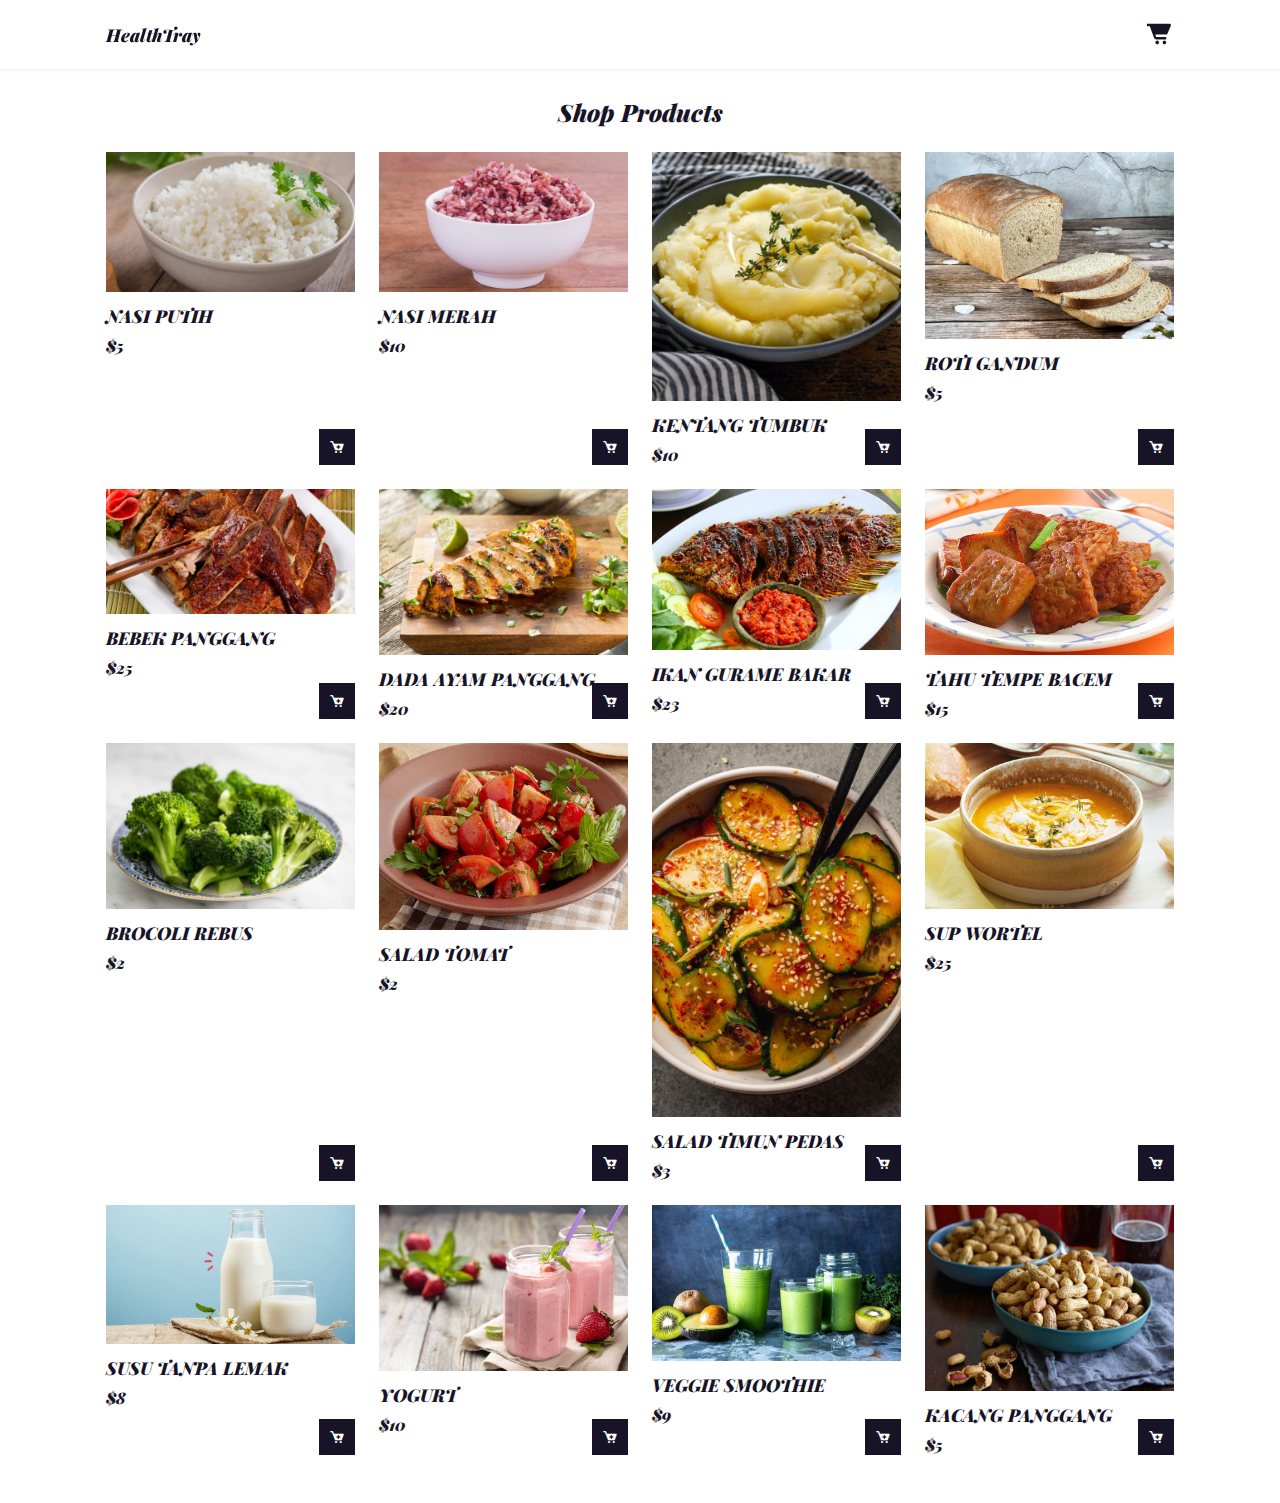
==== main.html @ 77fb9899 "Siap siap rapiin gengsss" ====
<!DOCTYPE html>
<html lang="en">

<head>
    <meta charset="UTF-8">
    <meta http-equiv="X-UA-Compatible" content="IE=edge">
    <meta name="viewport" content="width=device-width, initial-scale=1.0">
    <link rel="icon" type="image/x-icon" href="https://cdn-icons-png.flaticon.com/512/8752/8752096.png">
    <link rel="stylesheet" href="./style/main-style.css">
    <title>HealthTray</title>

    <!-- Box Icon CSS -->
    <link href='https://unpkg.com/boxicons@2.1.4/css/boxicons.min.css' rel='stylesheet'>
</head>

<body>
    <header>
        <!-- Nav -->
        <div class="nav container">
            <a href="#" class="logo">HealthTray</a>
            <!-- Cart Icon -->
            <i class='bx bxs-cart-alt' id="cart-icon"></i>
            <!-- Cart -->
            <div class="cart">
                <h2 class="cart-title">Your Cart</h2>
                <!-- Content -->
                <div class="cart-content">

                </div>
                <!-- Total -->
                <div class="total">
                    <div class="total-title">Total</div>
                    <div class="total-price">$0</div>
                </div>
                <!-- Buy Button -->
                <button type="button" class="btn-buy">Buy Now</button>
                <!-- Cart Close -->
                <i class='bx bx-x' id="close-cart"></i>
            </div>
        </div>
    </header>

    <!-- Shop -->
    <section class="shop container">
        <h2 class="section-title">Shop Products</h2>

        <!-- Content -->
        <div class="shop-content">
            <!-- Box 1 -->
            <div class="product-box">
                <img src="./gambarkalori/Nasi Putih.jpg"
                    alt="Nasi Putih" class="product-img">
                <h2 class="product-title">Nasi Putih</h2>
                <span class="price">$5</span>
                <i class='bx bxs-cart-add add-cart'></i>
            </div>
            <!-- Box 2 -->
            <div class="product-box">
                <img src="./gambarkalori/Nasi Merah.jpg"
                    alt="Nasi Merah" class="product-img">
                <h2 class="product-title">Nasi Merah</h2>
                <span class="price">$10</span>
                <i class='bx bxs-cart-add add-cart'></i>
            </div>
            <!-- Box 3 -->
            <div class="product-box">
                <img src="./gambarkalori/kentang tumbuk3.jpg"
                    alt="Kentang Tumbuk" class="product-img">
                <h2 class="product-title">Kentang Tumbuk</h2>
                <span class="price">$10</span>
                <i class='bx bxs-cart-add add-cart'></i>
            </div>
            <!-- Box 4 -->
            <div class="product-box">
                <img src="./gambarkalori/roti gandum3.jpeg"
                    alt="Bebek Panggang" class="product-img">
                <h2 class="product-title">Roti Gandum</h2>
                <span class="price">$5</span>
                <i class='bx bxs-cart-add add-cart'></i>
            </div>
            <!-- Box \5 -->
            <div class="product-box">
                <img src="./gambarkalori/Resep-Bebek-Panggang-Oven-yang-Lezat-dan-Praktis.-Simak-di-Blog.tokowahab.com_.png"
                    alt="Bebek Panggang" class="product-img">
                <h2 class="product-title">Bebek Panggang</h2>
                <span class="price">$25</span>
                <i class='bx bxs-cart-add add-cart'></i>
            </div>
            <!-- Box 6 -->
            <div class="product-box">
                <img src="./gambarkalori/Dada Ayam Panggang 2.jpg"
                    alt="Dada Ayam Panggang" class="product-img">
                <h2 class="product-title">Dada Ayam Panggang</h2>
                <span class="price">$20</span>
                <i class='bx bxs-cart-add add-cart'></i>
            </div>
            <!-- Box 7 -->
            <div class="product-box">
                <img src="./gambarkalori/ikan gurame bakar 2.jpeg"
                    alt="Ikan Gurame Bakar" class="product-img">
                <h2 class="product-title">Ikan Gurame Bakar</h2>
                <span class="price">$23</span>
                <i class='bx bxs-cart-add add-cart'></i>
            </div>
            <!-- Box 8 -->
            <div class="product-box">
                <img src="./gambarkalori/Tahu Tempe Bacem.jpg"
                    alt="Tahu Tempe Bacem" class="product-img">
                <h2 class="product-title">Tahu Tempe Bacem</h2>
                <span class="price">$15</span>
                <i class='bx bxs-cart-add add-cart'></i>
            </div>
            <!-- Box 9 -->
            <div class="product-box">
                <img src="./gambarkalori/Brocoli rebus2.jpg"
                    alt="Broccoli rebus" class="product-img">
                <h2 class="product-title">Brocoli Rebus</h2>
                <span class="price">$2</span>
                <i class='bx bxs-cart-add add-cart'></i>
            </div>
            <!-- Box 10 -->
            <div class="product-box">
                <img src="./gambarkalori/Salad Tomat2.jpeg"
                    alt="Salad Tomat" class="product-img">
                <h2 class="product-title">Salad Tomat</h2>
                <span class="price">$2</span>
                <i class='bx bxs-cart-add add-cart'></i>
            </div>
            <!-- Box 11 -->
            <div class="product-box">
                <img src="./gambarkalori/Salad Timun Pedas.jpg"
                    alt="Salad Timun Pedas" class="product-img">
                <h2 class="product-title">Salad Timun Pedas</h2>
                <span class="price">$3</span>
                <i class='bx bxs-cart-add add-cart'></i>
            </div>
            <!-- Box 12 -->
            <div class="product-box">
                <img src="./gambarkalori/sup wortel2.jpeg"
                    alt="Sup Wortel" class="product-img">
                <h2 class="product-title">Sup Wortel</h2>
                <span class="price">$25</span>
                <i class='bx bxs-cart-add add-cart'></i>
            </div>
            <!-- Box 13 -->
            <div class="product-box">
                <img src="./gambarkalori/susu tanpa lemak.jpeg"
                    alt="Susu Tanpa Lemak" class="product-img">
                <h2 class="product-title">Susu Tanpa Lemak</h2>
                <span class="price">$8</span>
                <i class='bx bxs-cart-add add-cart'></i>
            </div>
            <!-- Box 14 -->
            <div class="product-box">
                <img src="./gambarkalori/Yogurt.jpg"
                    alt="Yogurt" class="product-img">
                <h2 class="product-title">Yogurt</h2>
                <span class="price">$10</span>
                <i class='bx bxs-cart-add add-cart'></i>
            </div>
            <!-- Box 15 -->
            <div class="product-box">
                <img src="./gambarkalori/veggie smoothie.jpg"
                    alt="Veggie Smoothie" class="product-img">
                <h2 class="product-title">Veggie Smoothie</h2>
                <span class="price">$9</span>
                <i class='bx bxs-cart-add add-cart'></i>
            </div>
            <!-- Box 16 -->
            <div class="product-box">
                <img src="./gambarkalori/kacang panggang2.jpeg"
                    alt="Kacang Panggang" class="product-img">
                <h2 class="product-title">Kacang Panggang</h2>
                <span class="price">$5</span>
                <i class='bx bxs-cart-add add-cart'></i>
            </div>
        </div>
    </section>
    <!-- Link to JS -->
    <script src="./script/main.js"></script>

</body>

</html>
---- style/main-style.css ----
@font-face {
    font-family: PlayFairBlackItalic;
    src: url(../Font/PlayfairDisplay-BlackItalic.ttf);
}

*{
    font-family: PlayFairBlackItalic;
    margin: 0;
    padding: 0;
    scroll-padding-top: 2rem;
    scroll-behavior: smooth;
    box-sizing: border-box;
    list-style: none;
    text-decoration: none;
}

:root{
    --main-color: #fd4646;
    --text-color: #171427;
    --bg-color: #fff;
}

img{
    width: 100%;
}
body{
    color: var(--text-color);
}

.container{
    max-width: 1068px;
    margin: auto;
    width: 100%;
}

section{
    padding: 4rem 0 3rem;
}

/* header */
header{
    position: fixed;
    top: 0;
    left: 0;
    width: 100%;
    background: var(--bg-color);
    box-shadow: 0 1px 4px hsl(0 4% 15% / 10%);
    z-index: 100;
}

.nav{
    display: flex;
    align-items: center;
    justify-content: space-between;
    padding: 20px 0;
}

.logo{
    font-size: 1.1rem;
    color: var(--text-color);
    font-weight: 400;
}

#cart-icon{
    font-size: 1.8rem;
    cursor: pointer;
}

/* Cart */
.cart{
    position: fixed;
    top: 0;
    right: -100%;
    width: 360px;
    min-height: 100vh;
    padding: 20px;
    background: var(--bg-color);
    box-shadow: -2px 0 4px hsl(0 4% 15% / 10%);
    transition: 0.3s;
}

.cart.active{
    right: 0;
}

.cart-title{
    text-align: center;
    font-size: 1.5rem;
    font-weight: 600;
    margin-top: 2rem;
}

.cart-box{
    display: grid;
    grid-template-columns: 32% 50% 18%;
    align-items: center;
    gap: 1rem;
    margin-top: 1rem;
}

.cart-img{
    width: 100px;
    height: 100px;
    object-fit: contain;
    padding: 10px;
}

.detail-box{
    display: grid;
    row-gap: 0.5rem;
}

.cart-product-title{
    font-size: 1rem;
    text-transform: uppercase;
}

.cart-price{
    font-weight: 500;
}

.cart-quantity{
    border: 1px solid var(--text-color);
    outline-color: var(--main-color);
    width: 2.4rem;
    text-align: center;
    font-size: 1rem;
}

.cart-remove{
    font-size: 24px;
    color: var(--main-color);
    cursor: pointer;
}

.total{
    display: flex;
    justify-content: flex-end;
    margin-top: 1.5rem;
    border-top: 1px solid var(--text-color);
}

.total-title{
    font-size: 1rem;
    font-weight: 600;
}

.total-price{
    margin-left: 0.5rem;
}

.btn-buy{
    display: flex;
    margin: 1.5rem auto 0 auto;
    padding: 12px 20px;
    border: none;
    background: var(--main-color);
    color: var(--bg-color);
    font-size: 1rem;
    font-weight: 500;
    cursor: pointer;
}

.btn-buy:hover{
    background: var(--text-color);
}


#close-cart{
    position: absolute;
    top: 1rem;
    right: 0.8rem;
    font-size: 2rem;
    color: var(--text-color);
    cursor: pointer;
}

.section-title{
    font-size: 1.5rem;
    font-weight: 600;
    text-align: center;
    margin-bottom: 1.5rem;
}

.shop{
    margin-top: 2rem;
}

/* Shop Content */
.shop-content{
    display: grid;
    grid-template-columns: repeat(auto-fit, minmax(220px, auto));
    gap: 1.5rem;
}

.product-box{
    position: relative;
}

.product-box:hover{
    padding: 10px;
    border: 1px solid var(--text-color);
    transition: 0.4s;
}

.product-img{
    width: 100%;
    height: auto;
    margin-bottom: 0.5rem;
}

.product-title{
    font-size: 1.1rem;
    font-weight: 600;
    text-transform: uppercase;
    margin-bottom: 0.5rem;
}

.add-cart{
    position: absolute;
    bottom: 0;
    right: 0;
    background: var(--text-color);
    color: var(--bg-color);
    padding: 10px;
    cursor: pointer;
}

.add-cart:hover{
    background: hsl(249, 32%, 17%);
}

@media (max-width: 1080px){
    .nav{
        padding: 15px;
    }
    section{
        padding: 3rem 0 2rem;
    }
    .container{
        margin: 0 auto;
        width: 90%;
    }
}

@media (max-width: 480px){
    .nav{
        padding: 11px;
    }
    .logo{
        font-size: 1rem;
    }
    .cart{
        width: 320px;
    }
}

@media (max-width: 360px){
    .shop{
        margin-top: 1rem !important;
    }
    .cart{
        width: 280px;
    }
}
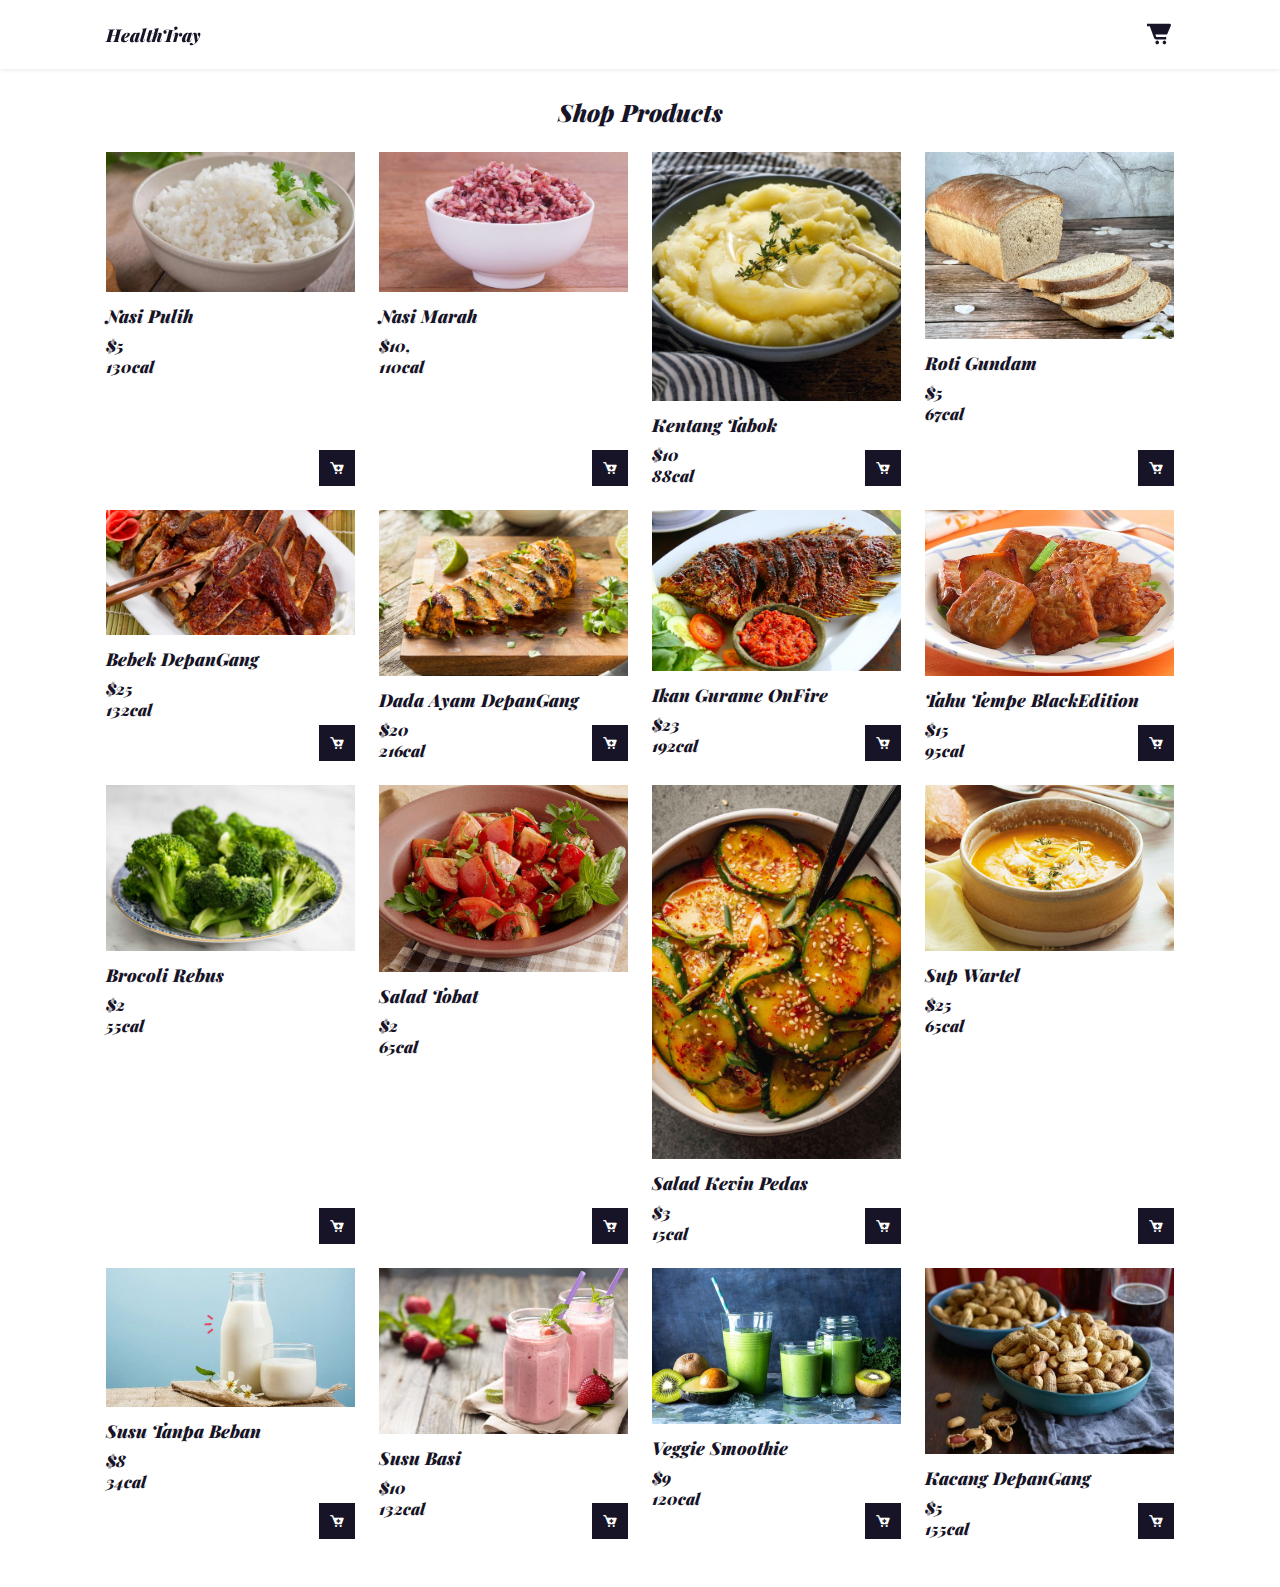
==== commit 292c2178: "Tambah total cal" ====
--- a/main.html
+++ b/main.html
@@ -31,6 +31,7 @@
                 <div class="total">
                     <div class="total-title">Total</div>
                     <div class="total-price">$0</div>
+                    <div class="total-calories">0</div>
                 </div>
                 <!-- Buy Button -->
                 <button type="button" class="btn-buy">Buy Now</button>
@@ -50,64 +51,72 @@
             <div class="product-box">
                 <img src="./gambarkalori/Nasi Putih.jpg"
                     alt="Nasi Putih" class="product-img">
-                <h2 class="product-title">Nasi Putih</h2>
-                <span class="price">$5</span>
+                <h2 class="product-title">Nasi Pulih</h2>
+                <span class="price">$5</span><br>
+                <span class="calories">130cal</span>
                 <i class='bx bxs-cart-add add-cart'></i>
             </div>
             <!-- Box 2 -->
             <div class="product-box">
                 <img src="./gambarkalori/Nasi Merah.jpg"
                     alt="Nasi Merah" class="product-img">
-                <h2 class="product-title">Nasi Merah</h2>
-                <span class="price">$10</span>
+                <h2 class="product-title">Nasi Marah</h2>
+                <span class="price">$10</span>,<br>
+                <span class="calories">110cal</span>
                 <i class='bx bxs-cart-add add-cart'></i>
             </div>
             <!-- Box 3 -->
             <div class="product-box">
                 <img src="./gambarkalori/kentang tumbuk3.jpg"
                     alt="Kentang Tumbuk" class="product-img">
-                <h2 class="product-title">Kentang Tumbuk</h2>
-                <span class="price">$10</span>
+                <h2 class="product-title">Kentang Tabok</h2>
+                <span class="price">$10</span><br>
+                <span class="calories">88cal</span>
                 <i class='bx bxs-cart-add add-cart'></i>
             </div>
             <!-- Box 4 -->
             <div class="product-box">
                 <img src="./gambarkalori/roti gandum3.jpeg"
                     alt="Bebek Panggang" class="product-img">
-                <h2 class="product-title">Roti Gandum</h2>
-                <span class="price">$5</span>
+                <h2 class="product-title">Roti Gundam</h2>
+                <span class="price">$5</span><br>
+                <span class="calories">67cal</span>
                 <i class='bx bxs-cart-add add-cart'></i>
             </div>
             <!-- Box \5 -->
             <div class="product-box">
                 <img src="./gambarkalori/Resep-Bebek-Panggang-Oven-yang-Lezat-dan-Praktis.-Simak-di-Blog.tokowahab.com_.png"
                     alt="Bebek Panggang" class="product-img">
-                <h2 class="product-title">Bebek Panggang</h2>
-                <span class="price">$25</span>
+                <h2 class="product-title">Bebek DepanGang</h2>
+                <span class="price">$25</span><br>
+                <span class="calories">132cal</span>
                 <i class='bx bxs-cart-add add-cart'></i>
             </div>
             <!-- Box 6 -->
             <div class="product-box">
                 <img src="./gambarkalori/Dada Ayam Panggang 2.jpg"
                     alt="Dada Ayam Panggang" class="product-img">
-                <h2 class="product-title">Dada Ayam Panggang</h2>
-                <span class="price">$20</span>
+                <h2 class="product-title">Dada Ayam DepanGang</h2>
+                <span class="price">$20</span><br>
+                <span class="calories">216cal</span>
                 <i class='bx bxs-cart-add add-cart'></i>
             </div>
             <!-- Box 7 -->
             <div class="product-box">
                 <img src="./gambarkalori/ikan gurame bakar 2.jpeg"
                     alt="Ikan Gurame Bakar" class="product-img">
-                <h2 class="product-title">Ikan Gurame Bakar</h2>
-                <span class="price">$23</span>
+                <h2 class="product-title">Ikan Gurame OnFire</h2>
+                <span class="price">$23</span><br>
+                <span class="calories">192cal</span>
                 <i class='bx bxs-cart-add add-cart'></i>
             </div>
             <!-- Box 8 -->
             <div class="product-box">
                 <img src="./gambarkalori/Tahu Tempe Bacem.jpg"
                     alt="Tahu Tempe Bacem" class="product-img">
-                <h2 class="product-title">Tahu Tempe Bacem</h2>
-                <span class="price">$15</span>
+                <h2 class="product-title">Tahu Tempe BlackEdition</h2>
+                <span class="price">$15</span><br>
+                <span class="calories">95cal</span>
                 <i class='bx bxs-cart-add add-cart'></i>
             </div>
             <!-- Box 9 -->
@@ -115,47 +124,53 @@
                 <img src="./gambarkalori/Brocoli rebus2.jpg"
                     alt="Broccoli rebus" class="product-img">
                 <h2 class="product-title">Brocoli Rebus</h2>
-                <span class="price">$2</span>
+                <span class="price">$2</span><br>
+                <span class="calories">55cal</span>
                 <i class='bx bxs-cart-add add-cart'></i>
             </div>
             <!-- Box 10 -->
             <div class="product-box">
                 <img src="./gambarkalori/Salad Tomat2.jpeg"
                     alt="Salad Tomat" class="product-img">
-                <h2 class="product-title">Salad Tomat</h2>
-                <span class="price">$2</span>
+                <h2 class="product-title">Salad Tobat</h2>
+                <span class="price">$2</span><br>
+                <span class="calories">65cal</span>
                 <i class='bx bxs-cart-add add-cart'></i>
             </div>
             <!-- Box 11 -->
             <div class="product-box">
                 <img src="./gambarkalori/Salad Timun Pedas.jpg"
                     alt="Salad Timun Pedas" class="product-img">
-                <h2 class="product-title">Salad Timun Pedas</h2>
-                <span class="price">$3</span>
+                <h2 class="product-title">Salad Kevin Pedas</h2>
+                <span class="price">$3</span><br>
+                <span class="calories">15cal</span>
                 <i class='bx bxs-cart-add add-cart'></i>
             </div>
             <!-- Box 12 -->
             <div class="product-box">
                 <img src="./gambarkalori/sup wortel2.jpeg"
                     alt="Sup Wortel" class="product-img">
-                <h2 class="product-title">Sup Wortel</h2>
-                <span class="price">$25</span>
+                <h2 class="product-title">Sup Wartel</h2>
+                <span class="price">$25</span><br>
+                <span class="calories">65cal</span>
                 <i class='bx bxs-cart-add add-cart'></i>
             </div>
             <!-- Box 13 -->
             <div class="product-box">
                 <img src="./gambarkalori/susu tanpa lemak.jpeg"
                     alt="Susu Tanpa Lemak" class="product-img">
-                <h2 class="product-title">Susu Tanpa Lemak</h2>
-                <span class="price">$8</span>
+                <h2 class="product-title">Susu Tanpa Beban</h2>
+                <span class="price">$8</span><br>
+                <span class="calories">34cal</span>
                 <i class='bx bxs-cart-add add-cart'></i>
             </div>
             <!-- Box 14 -->
             <div class="product-box">
                 <img src="./gambarkalori/Yogurt.jpg"
                     alt="Yogurt" class="product-img">
-                <h2 class="product-title">Yogurt</h2>
-                <span class="price">$10</span>
+                <h2 class="product-title">Susu Basi</h2>
+                <span class="price">$10</span><br>
+                <span class="calories">132cal</span>
                 <i class='bx bxs-cart-add add-cart'></i>
             </div>
             <!-- Box 15 -->
@@ -163,15 +178,17 @@
                 <img src="./gambarkalori/veggie smoothie.jpg"
                     alt="Veggie Smoothie" class="product-img">
                 <h2 class="product-title">Veggie Smoothie</h2>
-                <span class="price">$9</span>
+                <span class="price">$9</span><br>
+                <span class="calories">120cal</span>
                 <i class='bx bxs-cart-add add-cart'></i>
             </div>
             <!-- Box 16 -->
             <div class="product-box">
                 <img src="./gambarkalori/kacang panggang2.jpeg"
                     alt="Kacang Panggang" class="product-img">
-                <h2 class="product-title">Kacang Panggang</h2>
-                <span class="price">$5</span>
+                <h2 class="product-title">Kacang DepanGang</h2>
+                <span class="price">$5</span><br>
+                <span class="calories">155cal</span>
                 <i class='bx bxs-cart-add add-cart'></i>
             </div>
         </div>
--- a/style/main-style.css
+++ b/style/main-style.css
@@ -112,7 +112,7 @@
 
 .cart-product-title{
     font-size: 1rem;
-    text-transform: uppercase;
+    /* text-transform: uppercase; */
 }
 
 .cart-price{
@@ -146,6 +146,10 @@
 }
 
 .total-price{
+    margin-left: 0.6rem;
+}
+
+.total-calories{
     margin-left: 0.5rem;
 }
 
@@ -212,7 +216,7 @@
 .product-title{
     font-size: 1.1rem;
     font-weight: 600;
-    text-transform: uppercase;
+    /* text-transform: uppercase; */
     margin-bottom: 0.5rem;
 }
 
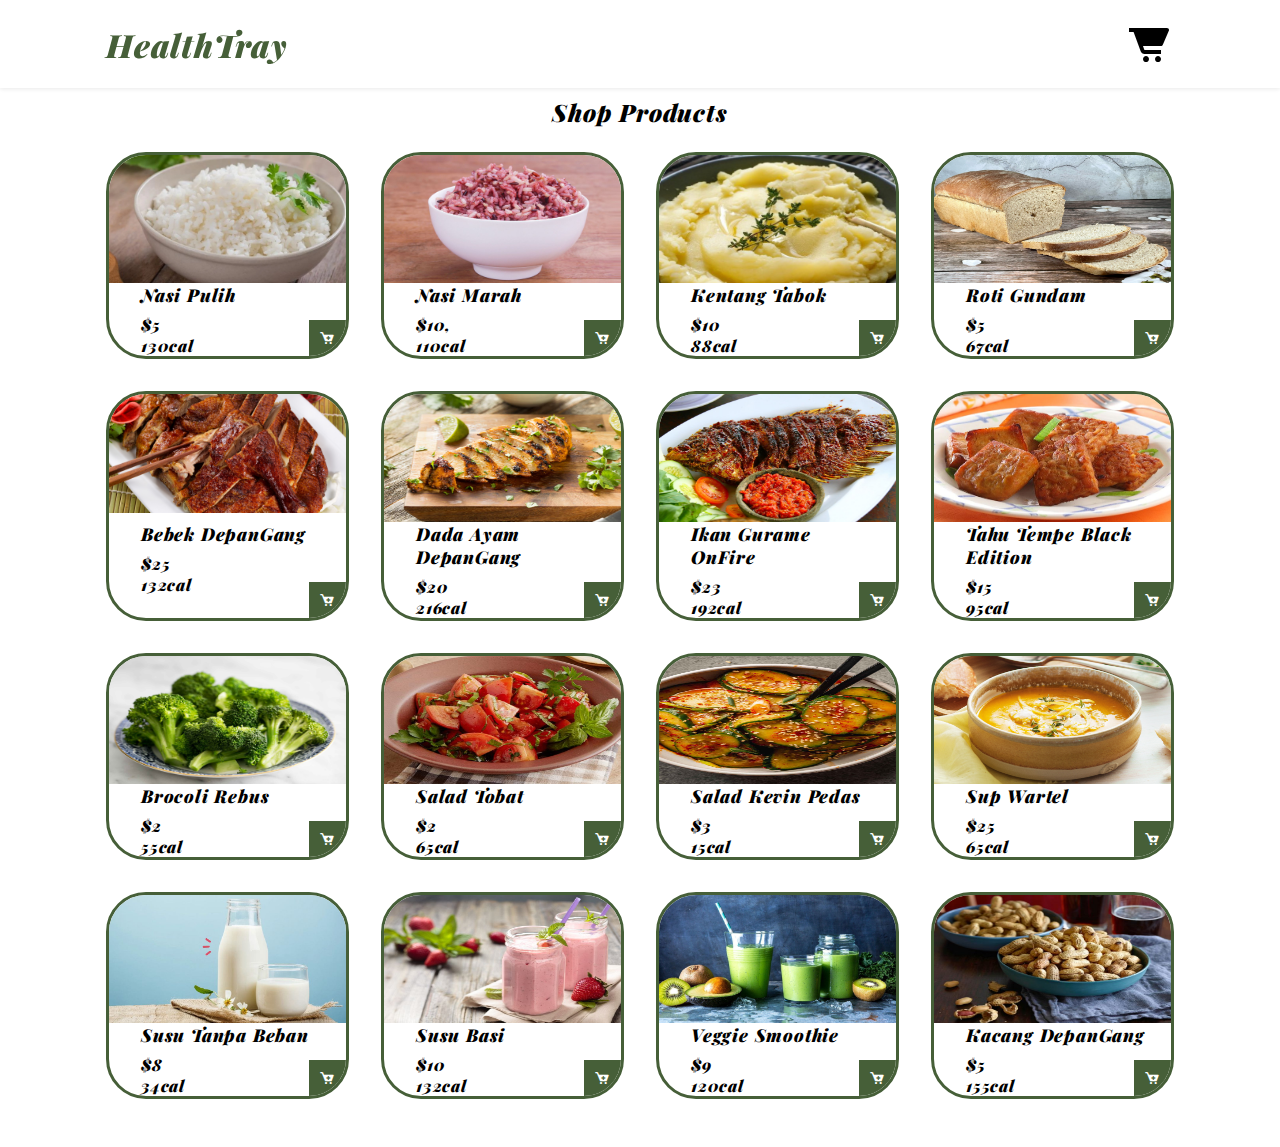
==== commit 1de88ff9: "All pages have been styled" ====
--- a/main.html
+++ b/main.html
@@ -17,7 +17,9 @@
     <header>
         <!-- Nav -->
         <div class="nav container">
-            <a href="#" class="logo">HealthTray</a>
+            <a href="./index.html" class="logo">HealthTray</a>
+            <!-- Welcome, user -->
+            <!-- <p id="welcomeUser">Mau pesen apa?</p> -->
             <!-- Cart Icon -->
             <i class='bx bxs-cart-alt' id="cart-icon"></i>
             <!-- Cart -->
@@ -49,146 +51,210 @@
         <div class="shop-content">
             <!-- Box 1 -->
             <div class="product-box">
-                <img src="./gambarkalori/Nasi Putih.jpg"
-                    alt="Nasi Putih" class="product-img">
-                <h2 class="product-title">Nasi Pulih</h2>
-                <span class="price">$5</span><br>
-                <span class="calories">130cal</span>
+                <div class="img-container">
+                    <img src="./gambarkalori/Nasi Putih.jpg"
+                        alt="Nasi Putih" class="product-img">
+                </div>
+                <div class="product-text">
+                    <h2 class="product-title">Nasi Pulih</h2>
+                    <span class="price">$5</span><br>
+                    <span class="calories">130cal</span>
+                </div>
                 <i class='bx bxs-cart-add add-cart'></i>
             </div>
             <!-- Box 2 -->
             <div class="product-box">
-                <img src="./gambarkalori/Nasi Merah.jpg"
-                    alt="Nasi Merah" class="product-img">
-                <h2 class="product-title">Nasi Marah</h2>
-                <span class="price">$10</span>,<br>
-                <span class="calories">110cal</span>
+                <div class="img-container">
+                    <img src="./gambarkalori/Nasi Merah.jpg"
+                        alt="Nasi Merah" class="product-img">
+                </div>
+                <div class="product-text">
+                    <h2 class="product-title">Nasi Marah</h2>
+                    <span class="price">$10</span>,<br>
+                    <span class="calories">110cal</span>  
+                </div>
                 <i class='bx bxs-cart-add add-cart'></i>
             </div>
             <!-- Box 3 -->
             <div class="product-box">
-                <img src="./gambarkalori/kentang tumbuk3.jpg"
-                    alt="Kentang Tumbuk" class="product-img">
-                <h2 class="product-title">Kentang Tabok</h2>
-                <span class="price">$10</span><br>
-                <span class="calories">88cal</span>
+                <div class="img-container">
+                    <img src="./gambarkalori/kentang tumbuk3.jpg"
+                        alt="Kentang Tumbuk" class="product-img">
+                </div>
+                <div class="product-text">
+                    <h2 class="product-title">Kentang Tabok</h2>
+                    <span class="price">$10</span><br>
+                    <span class="calories">88cal</span>
+                </div>
                 <i class='bx bxs-cart-add add-cart'></i>
             </div>
             <!-- Box 4 -->
             <div class="product-box">
-                <img src="./gambarkalori/roti gandum3.jpeg"
-                    alt="Bebek Panggang" class="product-img">
-                <h2 class="product-title">Roti Gundam</h2>
-                <span class="price">$5</span><br>
-                <span class="calories">67cal</span>
-                <i class='bx bxs-cart-add add-cart'></i>
-            </div>
-            <!-- Box \5 -->
-            <div class="product-box">
-                <img src="./gambarkalori/Resep-Bebek-Panggang-Oven-yang-Lezat-dan-Praktis.-Simak-di-Blog.tokowahab.com_.png"
-                    alt="Bebek Panggang" class="product-img">
-                <h2 class="product-title">Bebek DepanGang</h2>
-                <span class="price">$25</span><br>
-                <span class="calories">132cal</span>
+                <div class="img-container">
+                    <img src="./gambarkalori/roti gandum3.jpeg"
+                        alt="Bebek Panggang" class="product-img">
+                </div>
+                <div class="product-text">
+                    <h2 class="product-title">Roti Gundam</h2>
+                    <span class="price">$5</span><br>
+                    <span class="calories">67cal</span>
+                </div>
+                <i class='bx bxs-cart-add add-cart'></i>
+            </div>
+            <!-- Box 5 -->
+            <div class="product-box">
+                <div class="img-container">
+                    <img src="./gambarkalori/Resep-Bebek-Panggang-Oven-yang-Lezat-dan-Praktis.-Simak-di-Blog.tokowahab.com_.png"
+                        alt="Bebek Panggang" class="product-img">
+                </div>
+                <div class="product-text">
+                    <h2 class="product-title">Bebek DepanGang</h2>
+                    <span class="price">$25</span><br>
+                    <span class="calories">132cal</span>
+                </div> 
                 <i class='bx bxs-cart-add add-cart'></i>
             </div>
             <!-- Box 6 -->
             <div class="product-box">
-                <img src="./gambarkalori/Dada Ayam Panggang 2.jpg"
-                    alt="Dada Ayam Panggang" class="product-img">
-                <h2 class="product-title">Dada Ayam DepanGang</h2>
-                <span class="price">$20</span><br>
-                <span class="calories">216cal</span>
+                <div class="img-container">
+                    <img src="./gambarkalori/Dada Ayam Panggang 2.jpg"
+                        alt="Dada Ayam Panggang" class="product-img">
+                </div>
+                <div class="product-text">
+                    <h2 class="product-title">Dada Ayam DepanGang</h2>
+                    <span class="price">$20</span><br>
+                    <span class="calories">216cal</span>
+                </div>
                 <i class='bx bxs-cart-add add-cart'></i>
             </div>
             <!-- Box 7 -->
             <div class="product-box">
-                <img src="./gambarkalori/ikan gurame bakar 2.jpeg"
-                    alt="Ikan Gurame Bakar" class="product-img">
-                <h2 class="product-title">Ikan Gurame OnFire</h2>
-                <span class="price">$23</span><br>
-                <span class="calories">192cal</span>
+                <div class="img-container">
+                    <img src="./gambarkalori/ikan gurame bakar 2.jpeg"
+                        alt="Ikan Gurame Bakar" class="product-img">
+                </div>
+                <div class="product-text">
+                    <h2 class="product-title">Ikan Gurame OnFire</h2>
+                    <span class="price">$23</span><br>
+                    <span class="calories">192cal</span>
+                </div>
                 <i class='bx bxs-cart-add add-cart'></i>
             </div>
             <!-- Box 8 -->
             <div class="product-box">
-                <img src="./gambarkalori/Tahu Tempe Bacem.jpg"
-                    alt="Tahu Tempe Bacem" class="product-img">
-                <h2 class="product-title">Tahu Tempe BlackEdition</h2>
-                <span class="price">$15</span><br>
-                <span class="calories">95cal</span>
+                <div class="img-container">
+                    <img src="./gambarkalori/Tahu Tempe Bacem.jpg"
+                        alt="Tahu Tempe Bacem" class="product-img">
+                </div>
+                <div class="product-text">
+                    <h2 class="product-title">Tahu Tempe Black Edition</h2>
+                    <span class="price">$15</span><br>
+                    <span class="calories">95cal</span>
+                </div>
                 <i class='bx bxs-cart-add add-cart'></i>
             </div>
             <!-- Box 9 -->
             <div class="product-box">
-                <img src="./gambarkalori/Brocoli rebus2.jpg"
-                    alt="Broccoli rebus" class="product-img">
-                <h2 class="product-title">Brocoli Rebus</h2>
-                <span class="price">$2</span><br>
-                <span class="calories">55cal</span>
+                <div class="img-container">
+                    <img src="./gambarkalori/Brocoli rebus2.jpg"
+                        alt="Broccoli rebus" class="product-img">
+                </div>
+                <div class="product-text">
+                    <h2 class="product-title">Brocoli Rebus</h2>
+                    <span class="price">$2</span><br>
+                    <span class="calories">55cal</span>
+                </div>
                 <i class='bx bxs-cart-add add-cart'></i>
             </div>
             <!-- Box 10 -->
             <div class="product-box">
-                <img src="./gambarkalori/Salad Tomat2.jpeg"
-                    alt="Salad Tomat" class="product-img">
-                <h2 class="product-title">Salad Tobat</h2>
-                <span class="price">$2</span><br>
-                <span class="calories">65cal</span>
+                <div class="img-container">
+                    <img src="./gambarkalori/Salad Tomat2.jpeg"
+                        alt="Salad Tomat" class="product-img">
+                </div>
+                <div class="product-text">
+                    <h2 class="product-title">Salad Tobat</h2>
+                    <span class="price">$2</span><br>
+                    <span class="calories">65cal</span>
+                </div>
                 <i class='bx bxs-cart-add add-cart'></i>
             </div>
             <!-- Box 11 -->
             <div class="product-box">
-                <img src="./gambarkalori/Salad Timun Pedas.jpg"
-                    alt="Salad Timun Pedas" class="product-img">
-                <h2 class="product-title">Salad Kevin Pedas</h2>
-                <span class="price">$3</span><br>
-                <span class="calories">15cal</span>
+                <div class="img-container">
+                    <img src="./gambarkalori/Salad Timun Pedas.jpg"
+                        alt="Salad Timun Pedas" class="product-img">
+                </div>
+                <div class="product-text">
+                    <h2 class="product-title">Salad Kevin Pedas</h2>
+                    <span class="price">$3</span><br>
+                    <span class="calories">15cal</span>
+                </div>
                 <i class='bx bxs-cart-add add-cart'></i>
             </div>
             <!-- Box 12 -->
             <div class="product-box">
-                <img src="./gambarkalori/sup wortel2.jpeg"
-                    alt="Sup Wortel" class="product-img">
-                <h2 class="product-title">Sup Wartel</h2>
-                <span class="price">$25</span><br>
-                <span class="calories">65cal</span>
+                <div class="img-container">
+                    <img src="./gambarkalori/sup wortel2.jpeg"
+                        alt="Sup Wortel" class="product-img">
+                </div>
+                <div class="product-text">
+                    <h2 class="product-title">Sup Wartel</h2>
+                    <span class="price">$25</span><br>
+                    <span class="calories">65cal</span>
+                </div>
                 <i class='bx bxs-cart-add add-cart'></i>
             </div>
             <!-- Box 13 -->
             <div class="product-box">
-                <img src="./gambarkalori/susu tanpa lemak.jpeg"
-                    alt="Susu Tanpa Lemak" class="product-img">
-                <h2 class="product-title">Susu Tanpa Beban</h2>
-                <span class="price">$8</span><br>
-                <span class="calories">34cal</span>
+                <div class="img-container">
+                    <img src="./gambarkalori/susu tanpa lemak.jpeg"
+                        alt="Susu Tanpa Lemak" class="product-img">
+                </div>
+                <div class="product-text">
+                    <h2 class="product-title">Susu Tanpa Beban</h2>
+                    <span class="price">$8</span><br>
+                    <span class="calories">34cal</span>
+                </div>
                 <i class='bx bxs-cart-add add-cart'></i>
             </div>
             <!-- Box 14 -->
             <div class="product-box">
-                <img src="./gambarkalori/Yogurt.jpg"
-                    alt="Yogurt" class="product-img">
-                <h2 class="product-title">Susu Basi</h2>
-                <span class="price">$10</span><br>
-                <span class="calories">132cal</span>
+                <div class="img-container">
+                    <img src="./gambarkalori/Yogurt.jpg"
+                        alt="Yogurt" class="product-img">
+                </div>
+                <div class="product-text">
+                    <h2 class="product-title">Susu Basi</h2>
+                    <span class="price">$10</span><br>
+                    <span class="calories">132cal</span>
+                </div>
                 <i class='bx bxs-cart-add add-cart'></i>
             </div>
             <!-- Box 15 -->
             <div class="product-box">
-                <img src="./gambarkalori/veggie smoothie.jpg"
-                    alt="Veggie Smoothie" class="product-img">
-                <h2 class="product-title">Veggie Smoothie</h2>
-                <span class="price">$9</span><br>
-                <span class="calories">120cal</span>
+                <div class="img-container">
+                    <img src="./gambarkalori/veggie smoothie.jpg"
+                        alt="Veggie Smoothie" class="product-img">
+                </div>
+                <div class="product-text">
+                    <h2 class="product-title">Veggie Smoothie</h2>
+                    <span class="price">$9</span><br>
+                    <span class="calories">120cal</span>
+                </div>
                 <i class='bx bxs-cart-add add-cart'></i>
             </div>
             <!-- Box 16 -->
             <div class="product-box">
-                <img src="./gambarkalori/kacang panggang2.jpeg"
-                    alt="Kacang Panggang" class="product-img">
-                <h2 class="product-title">Kacang DepanGang</h2>
-                <span class="price">$5</span><br>
-                <span class="calories">155cal</span>
+                <div class="img-container">
+                    <img src="./gambarkalori/kacang panggang2.jpeg"
+                        alt="Kacang Panggang" class="product-img">
+                </div>
+                <div class="product-text">
+                    <h2 class="product-title">Kacang DepanGang</h2>
+                    <span class="price">$5</span><br>
+                    <span class="calories">155cal</span>
+                </div>
                 <i class='bx bxs-cart-add add-cart'></i>
             </div>
         </div>
--- a/style/main-style.css
+++ b/style/main-style.css
@@ -12,19 +12,38 @@
     box-sizing: border-box;
     list-style: none;
     text-decoration: none;
+    letter-spacing: 0.05rem;
 }
 
 :root{
     --main-color: #fd4646;
-    --text-color: #171427;
+    --text-color: #465f38;
     --bg-color: #fff;
 }
 
 img{
     width: 100%;
-}
+    max-height: 8rem;
+}
+
 body{
-    color: var(--text-color);
+    height: 100%;
+    position: relative;
+    
+}
+body:before {
+    background-image: url(https://images.pexels.com/photos/616404/pexels-photo-616404.jpeg?auto=compress&cs=tinysrgb&w=1260&h=750&dpr=1);
+    background-size: cover;
+    background-position: center;
+    background-repeat: no-repeat;
+    content: ' ';
+    display: block;
+    position: absolute;
+    left: 0;
+    top: 0;
+    width: 100%;
+    height: 100%;
+    opacity: 0.2;
 }
 
 .container{
@@ -56,13 +75,13 @@
 }
 
 .logo{
-    font-size: 1.1rem;
+    font-size: 2rem;
     color: var(--text-color);
     font-weight: 400;
 }
 
 #cart-icon{
-    font-size: 1.8rem;
+    font-size: 3rem;
     cursor: pointer;
 }
 
@@ -112,7 +131,6 @@
 
 .cart-product-title{
     font-size: 1rem;
-    /* text-transform: uppercase; */
 }
 
 .cart-price{
@@ -194,30 +212,50 @@
 .shop-content{
     display: grid;
     grid-template-columns: repeat(auto-fit, minmax(220px, auto));
-    gap: 1.5rem;
+    gap: 2rem;
 }
 
 .product-box{
     position: relative;
+    border: 3px solid var(--text-color);
+    border-radius: 2.5rem;
+    overflow: hidden;
+    padding: 0px;
+}
+
+.img-container {
+    width: 100%;
+    max-height: 8rem;
+    overflow: hidden;
 }
 
 .product-box:hover{
-    padding: 10px;
-    border: 1px solid var(--text-color);
-    transition: 0.4s;
+    transition: 0.4s ease-in-out;
+    overflow: hidden;
 }
 
 .product-img{
     width: 100%;
     height: auto;
     margin-bottom: 0.5rem;
+}
+
+.product-text {
+    margin-left: 2rem;
+    margin-right: 1rem;
 }
 
 .product-title{
     font-size: 1.1rem;
     font-weight: 600;
-    /* text-transform: uppercase; */
     margin-bottom: 0.5rem;
+}
+
+.product-box:hover img {
+    transform: scale(1.2);
+
+    /* font-size: 1rem; */
+    transition: 0.4s ease-in-out;
 }
 
 .add-cart{
@@ -234,6 +272,10 @@
     background: hsl(249, 32%, 17%);
 }
 
+.total-title {
+    font-size: 1.5rem;
+}
+
 @media (max-width: 1080px){
     .nav{
         padding: 15px;
